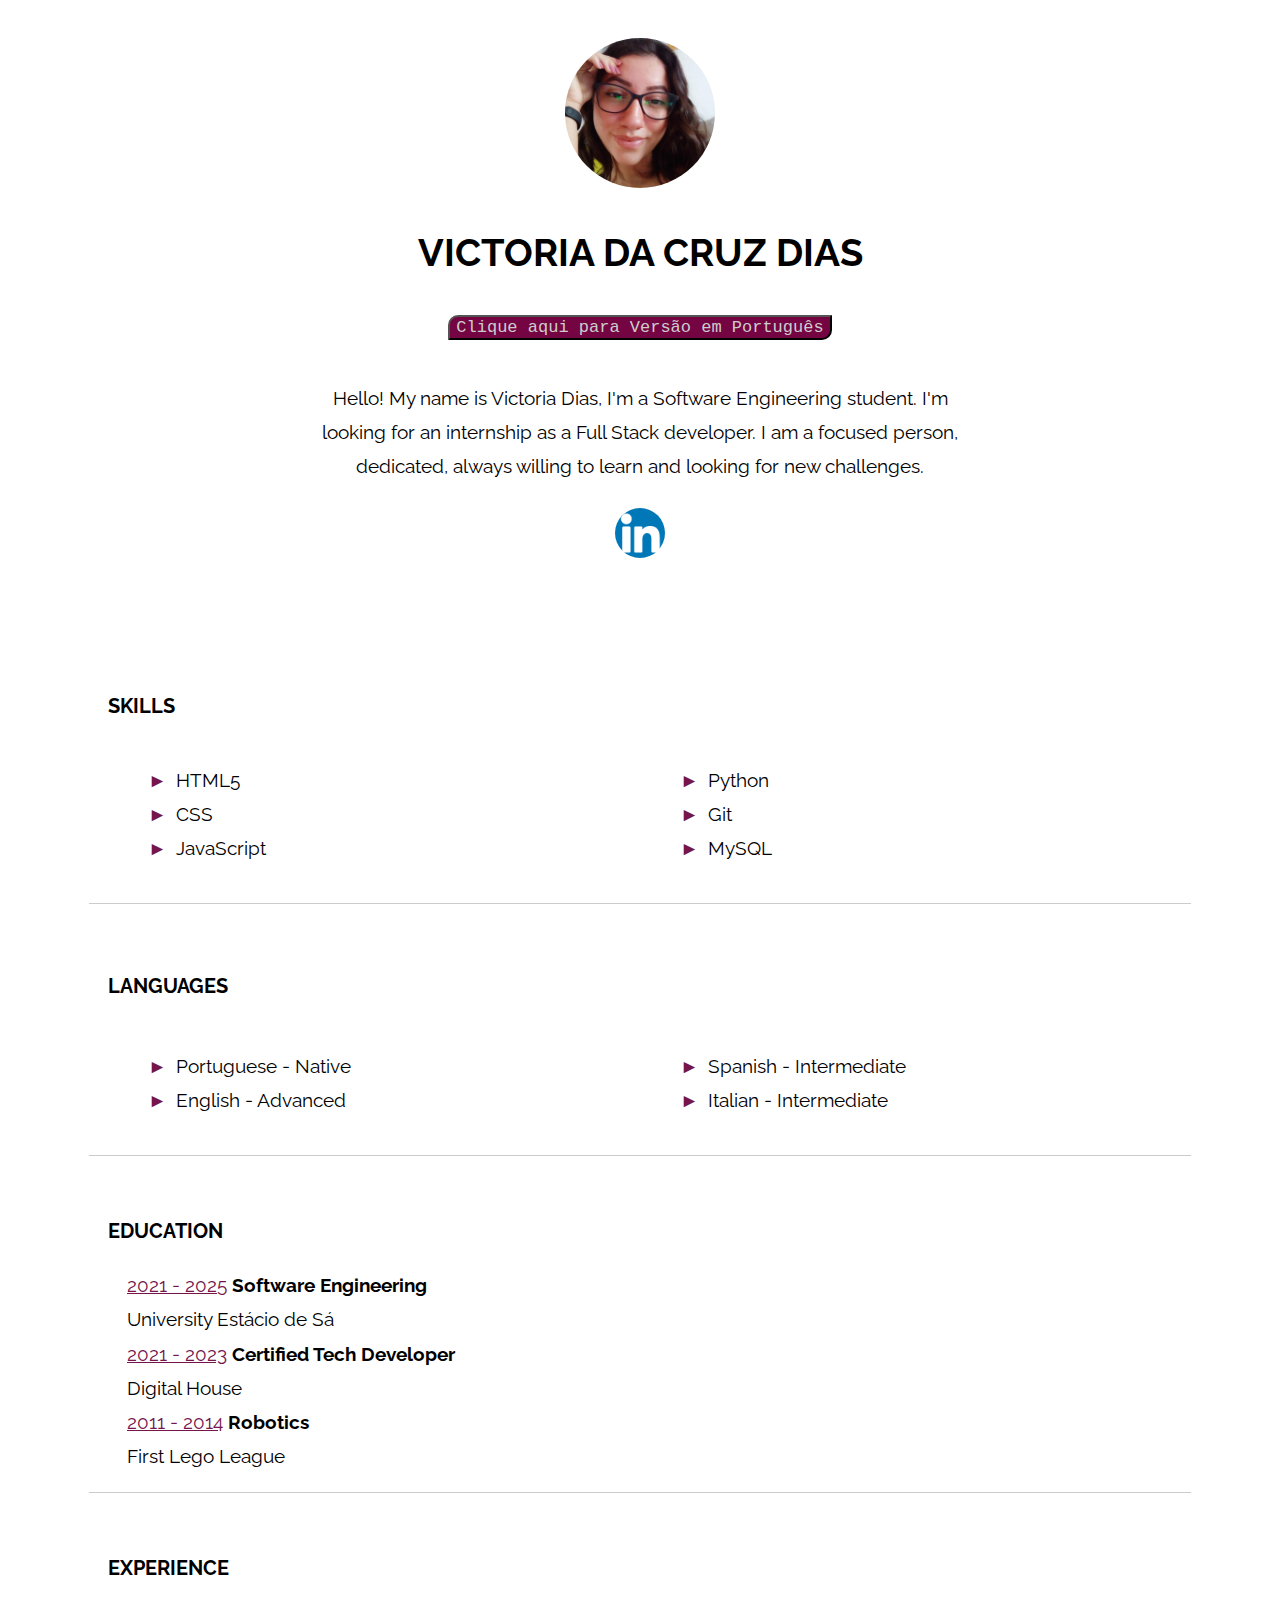
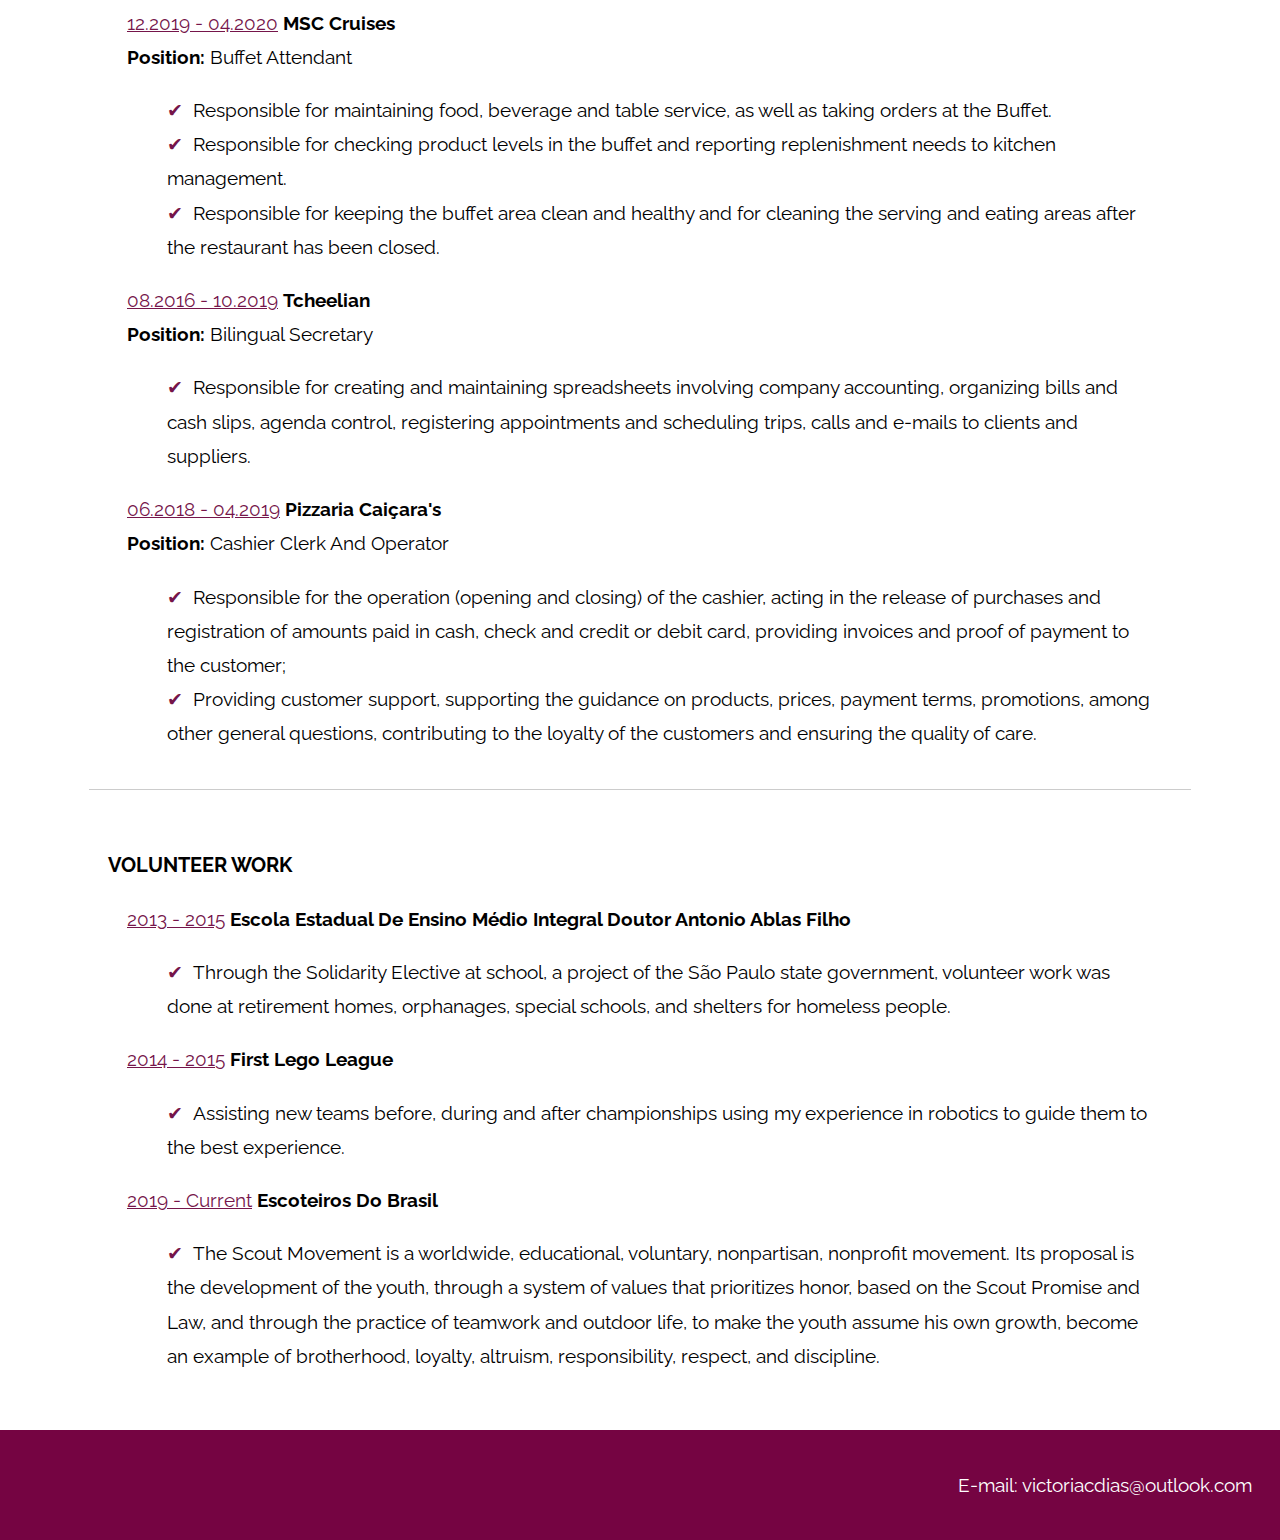
==== english.html @ 97a45410 "English Version" ====
<!DOCTYPE html>
<html>
<head>
  <meta charset="UTF-8">
  <title>CV - Victoria</title>
  <link rel="icon" href="assets/favicon1.ico">
  <meta name="author" content="Victoria da Cruz Dias"/>
  <meta http-equiv="content-language" content="pt-br, en-US"/>
  <meta name="viewport" content="width=device-width, initial-scale=1">
  <link rel="stylesheet" href="https://use.fontawesome.com/releases/v5.0.13/css/all.css" integrity="sha384-DNOHZ68U8hZfKXOrtjWvjxusGo9WQnrNx2sqG0tfsghAvtVlRW3tvkXWZh58N9jp" crossorigin="anonymous">
  <link rel="stylesheet" href="style.css">
</head>

<body>
  <header>
    <div>
      <img src="assets/eu.jpg" />
    </div>
    <h1>Victoria da Cruz Dias</h1>
    <form>
        <a href="index.html">
          <input type="button" value="Clique aqui para Versão em Português" class="botao">
        </a>
    </form>
    <section>
      <p>Hello! My name is Victoria Dias, I'm a Software Engineering student. I'm looking for an internship as a Full Stack developer. I am a focused person, dedicated, always willing to learn and looking for new challenges.</p>
      <a href="https://www.linkedin.com/in/avictoriadias/" target="_blank"><img src="assets/174857.png" class="icone">
      </a>
    </section>
  </header>
  <main>
    <section>
      <h3>SKILLS</h3>
      <div class='skills'>
        <div class='column'>
          <ul>
            <li>HTML5</li>
            <li>CSS</li>
            <li>JavaScript </li>
          </ul>
        </div>
        <div class='column'>
          <ul>
            <li>Python</li>
            <li>Git</li>
            <li>MySQL</li>
          </ul>
        </div>
      </section>
        <section>
          <h4>LANGUAGES</h4>
          <div class='skills'>
            <div class='column'>
              <ul>
                <li>Portuguese - Native</li>
                <li>English - Advanced</li>
              </ul>
            </div>
            <div class='column'>
              <ul>
                <li>Spanish - Intermediate</li>
                <li>Italian - Intermediate</li>
              </ul>
            </div>
        </div>
    </section>

    <section>
      <h3>EDUCATION</h3>
      <article>
        <div class='school'>
          <span>2021 - 2025</span> <strong>Software Engineering</strong>
        </div>
        <div class="descrition">
          University Estácio de Sá
        </div>
      </article>
      <article>
        <div class='school'>
          <span>2021 - 2023</span> <strong>Certified Tech Developer</strong>
        </div>
        <div>
          Digital House
        </div>
      </article>
      <article>
        <div class='school'>
          <span>2011 - 2014</span> <strong>Robotics</strong>
        </div>
        <div>
          First Lego League
        </div>
      </article>
    </section>
    <section>
      <h3>EXPERIENCE</h3>
      <article>
        <div class='job-title'>
          <span>12.2019 - 04.2020</span> <strong>MSC Cruises</strong><br> <strong>Position:</strong> Buffet Attendant
        </div>
        <div>
          <ul class="job-description">
            <li>Responsible for maintaining food, beverage and table service, as well as taking orders at the Buffet.</li>
            <li>Responsible for checking product levels in the buffet and reporting replenishment needs to kitchen management.</li>
            <li>Responsible for keeping the buffet area clean and healthy and for cleaning the serving and eating areas after the restaurant has been closed. </li>
          </ul>
        </div>
      </article>
      <article>
        <div class='job-title'>
          <span>08.2016 - 10.2019</span> <strong>Tcheelian</strong><br> <strong>Position:</strong> Bilingual Secretary
        </div>
        <div>
          <ul class="job-description">
            <li>Responsible for creating and maintaining spreadsheets involving company accounting, organizing bills and cash slips, agenda control, registering appointments and scheduling trips, calls and e-mails to clients and suppliers.</li>
          </ul>
        </div>
      </article>
      <article>
        <div class='job-title'>
          <span>06.2018 - 04.2019</span> <strong>Pizzaria Caiçara's</strong><br> <strong>Position:</strong> Cashier Clerk and Operator
        </div>
        <div>
          <ul class="job-description">
            <li>Responsible for the operation (opening and closing) of the cashier, acting in the release of purchases and registration of amounts paid in cash, check and credit or debit card, providing invoices and proof of payment to the customer;</li>
            <li>Providing customer support, supporting the guidance on products, prices, payment terms, promotions, among other general questions, contributing to the loyalty of the customers and ensuring the quality of care.</li>
          </ul>
        </div>
      </article>
    </section>
    <section>
      <h3>VOLUNTEER WORK</h3>
      <article>
        <div class='job-title'>
          <span>2013 - 2015</span> <strong>Escola Estadual de Ensino Médio Integral Doutor Antonio Ablas Filho</strong><br> 
        </div>
        <div>
          <ul class="job-description">
            <li>Through the Solidarity Elective at school, a project of the São Paulo state government, volunteer work was done at retirement homes, orphanages, special schools, and shelters for homeless people.</li>
          </ul>
        </div>
      </article>
      <article>
        <div class='job-title'>
          <span>2014 - 2015</span> <strong>First Lego League</strong><br> 
        </div>
        <div>
          <ul class="job-description">
            <li>Assisting new teams before, during and after championships using my experience in robotics to guide them to the best experience.</li>
          </ul>
        </div>
      </article>
      <article>
        <div class='job-title'>
          <span>2019 - current</span> <strong>Escoteiros do Brasil</strong><br> 
        </div>
        <div>
          <ul class="job-description">
            <li>The Scout Movement is a worldwide, educational, voluntary, nonpartisan, nonprofit movement. Its proposal is the development of the youth, through a system of values that prioritizes honor, based on the Scout Promise and Law, and through the practice of teamwork and outdoor life, to make the youth assume his own growth, become an example of brotherhood, loyalty, altruism, responsibility, respect, and discipline.</li>
          </ul>
        </div>
      </article>
    </section>
  </main>
  <footer>
    <p>E-mail: victoriacdias@outlook.com</p>
  </footer>
</body>
</html>
---- style.css ----
@import url('https://fonts.googleapis.com/css?family=Raleway');

body {
  margin: 0;
  font-family: 'Raleway';
  font-size: 19px;
  line-height: 1.8em;
}

.botao {
  background-color: #750442;
  color: #ccc;
  border-radius: 10px 0;
  font-size: 17px;
  font-family: 'Courier New', Courier, monospace;
}

a {
  color: #75154a;
  text-decoration: none;
}

a:hover {
  opacity: 0.5;
}

article {
  padding:0 1em;
}

section{
  margin: 1em;
  padding: 1em;
  color: black;
}

header, main, footer {
  margin: 0 auto;
}

header {
  padding: 2em;
  text-align: center;
  background-image: url('./img/bg.jpg');
  background-size: cover;
  background-position: fixed;
  color: white;
}

header section {
  margin: 0 auto;
  max-width: 640px;
}

header img {
  border-radius: 50%;
  max-width: 150px;
}

h1 {
  text-transform: uppercase;
  margin: 1em 0;
  color: black;
}

h3 {
  text-transform: uppercase;
}

h3, h4 {
  font-weight: bold;
  font-size: 20px;
}

main {
  max-width: 1140px;
}

main section:not(:last-child) {
  border-bottom: 1px solid #ccc;
}

.icone {
  border: 1px solid white;
  font-size: 1.5em;
  width: 50px;
  height: 50px;
  line-height: 10px;
  margin: 5px;
  text-align: center;
}

a .fab {
  color: white;
}

.course, .skills {
  display: -ms-flexbox;
  display: flex;
  -ms-flex-wrap: wrap;
  flex-wrap: wrap;
}

.course .title {
  color: #75154a;
  -ms-flex: 0 0 33.3%;
  flex: 0 0 33.3%;
  max-width: 33%;
}

.course .descrition {
  -ms-flex: 0 0 66.6%;
  flex: 0 0 66.6%;
  max-width: 66.6%;
}

.course .descrition p {
  padding-left: 1em;
}

.skills .column {
  -ms-flex: 0 0 50%%;
  flex: 0 0 50%;
  max-width: 50%;
}

.skills .column ul, ul.job-description {
  list-style-type: none;
}

.skills .column ul > li:before {
  content: "►";
  padding-right: 0.5em;
  color: #75154a;
}

.school, .job-title {
  text-transform: capitalize;
}

.school span, .job-title span {
  color: #75154a;
  text-decoration: underline;
}

ul.job-description li:before{
  content: "✔";
  padding-right: 0.5em;
  color: #75154a;
}

footer {
 padding: 1em 1.5em;
 background: #750442;
 color: white;
 text-align: right;
}

@media only screen and (max-width: 768px) {
  .course {
    display: block;
  }

  .course .title, .course .descrition {
    max-width: 100%;
  }
}

@media only screen and (max-width: 576px) {
  .skills {
    display: block;
  }

  .skills .column {
    max-width: 100%;
  }

  footer {
    text-align: center;
  }
}
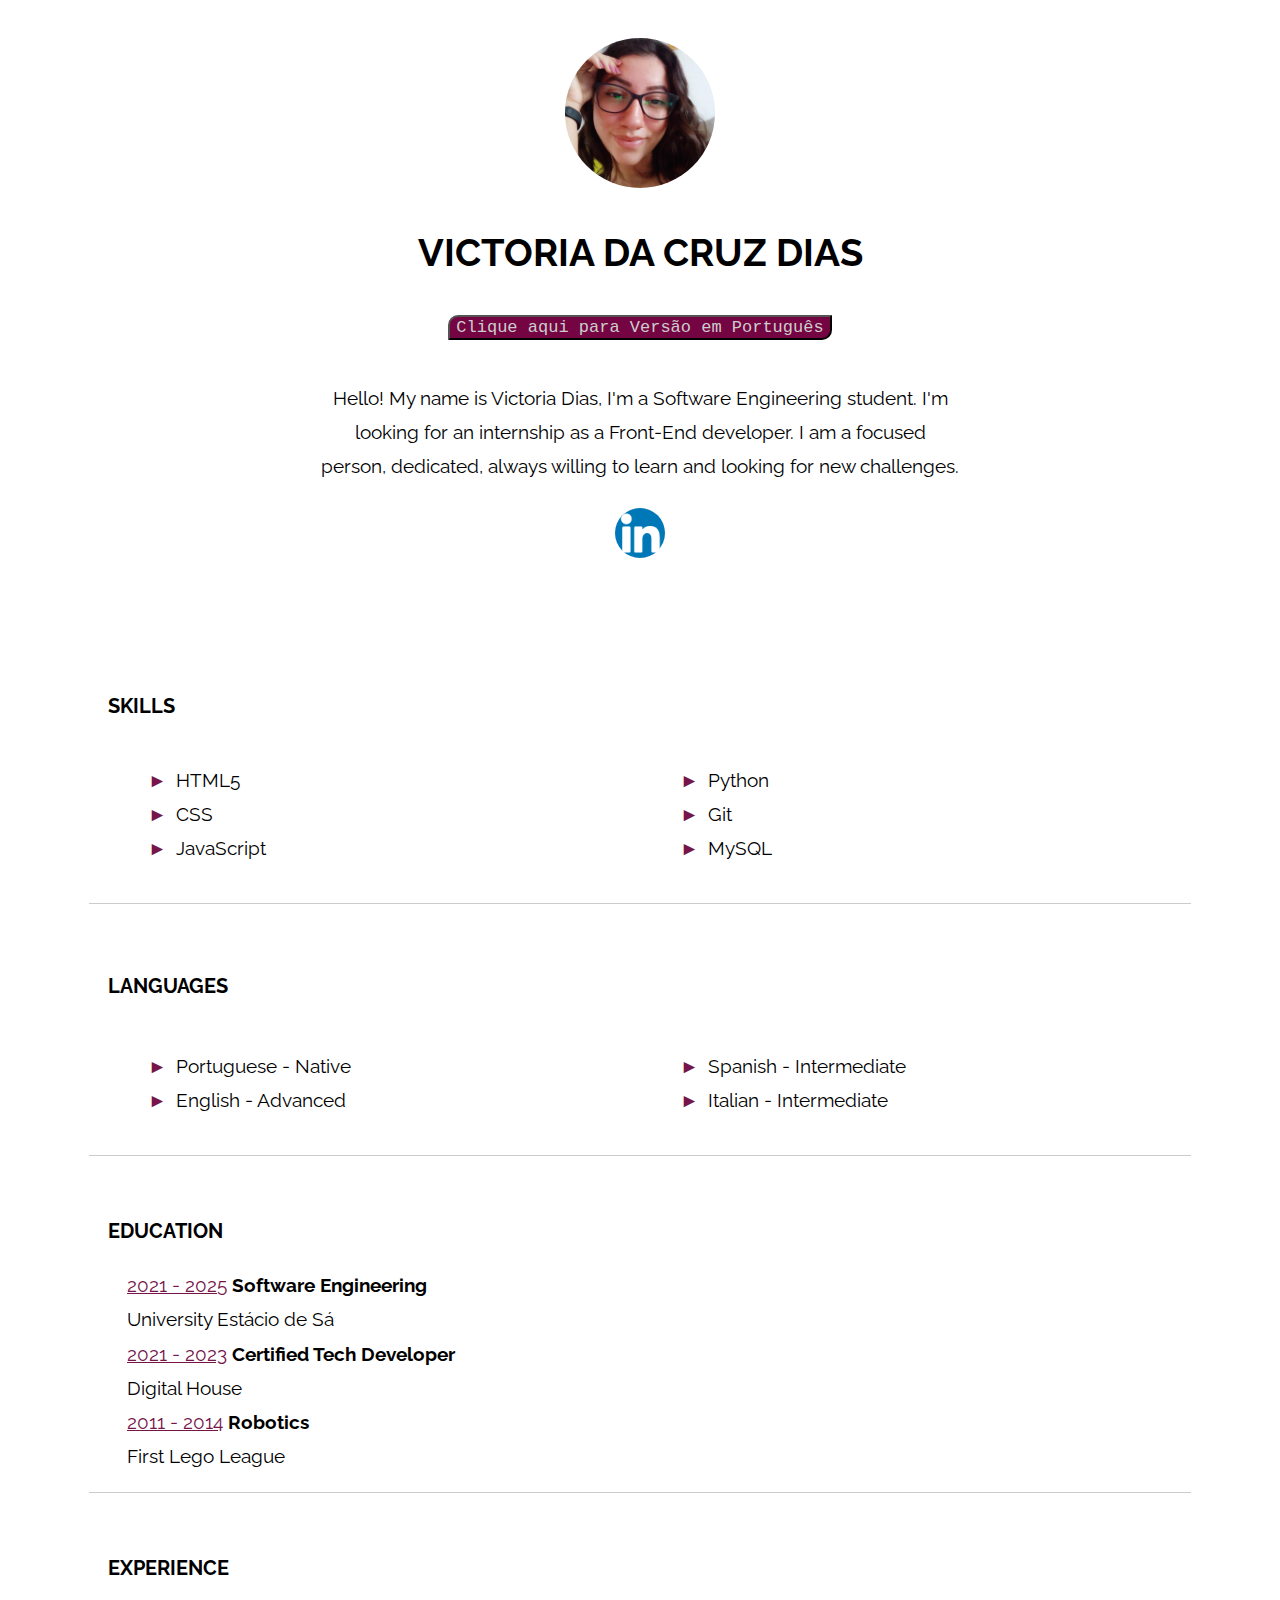
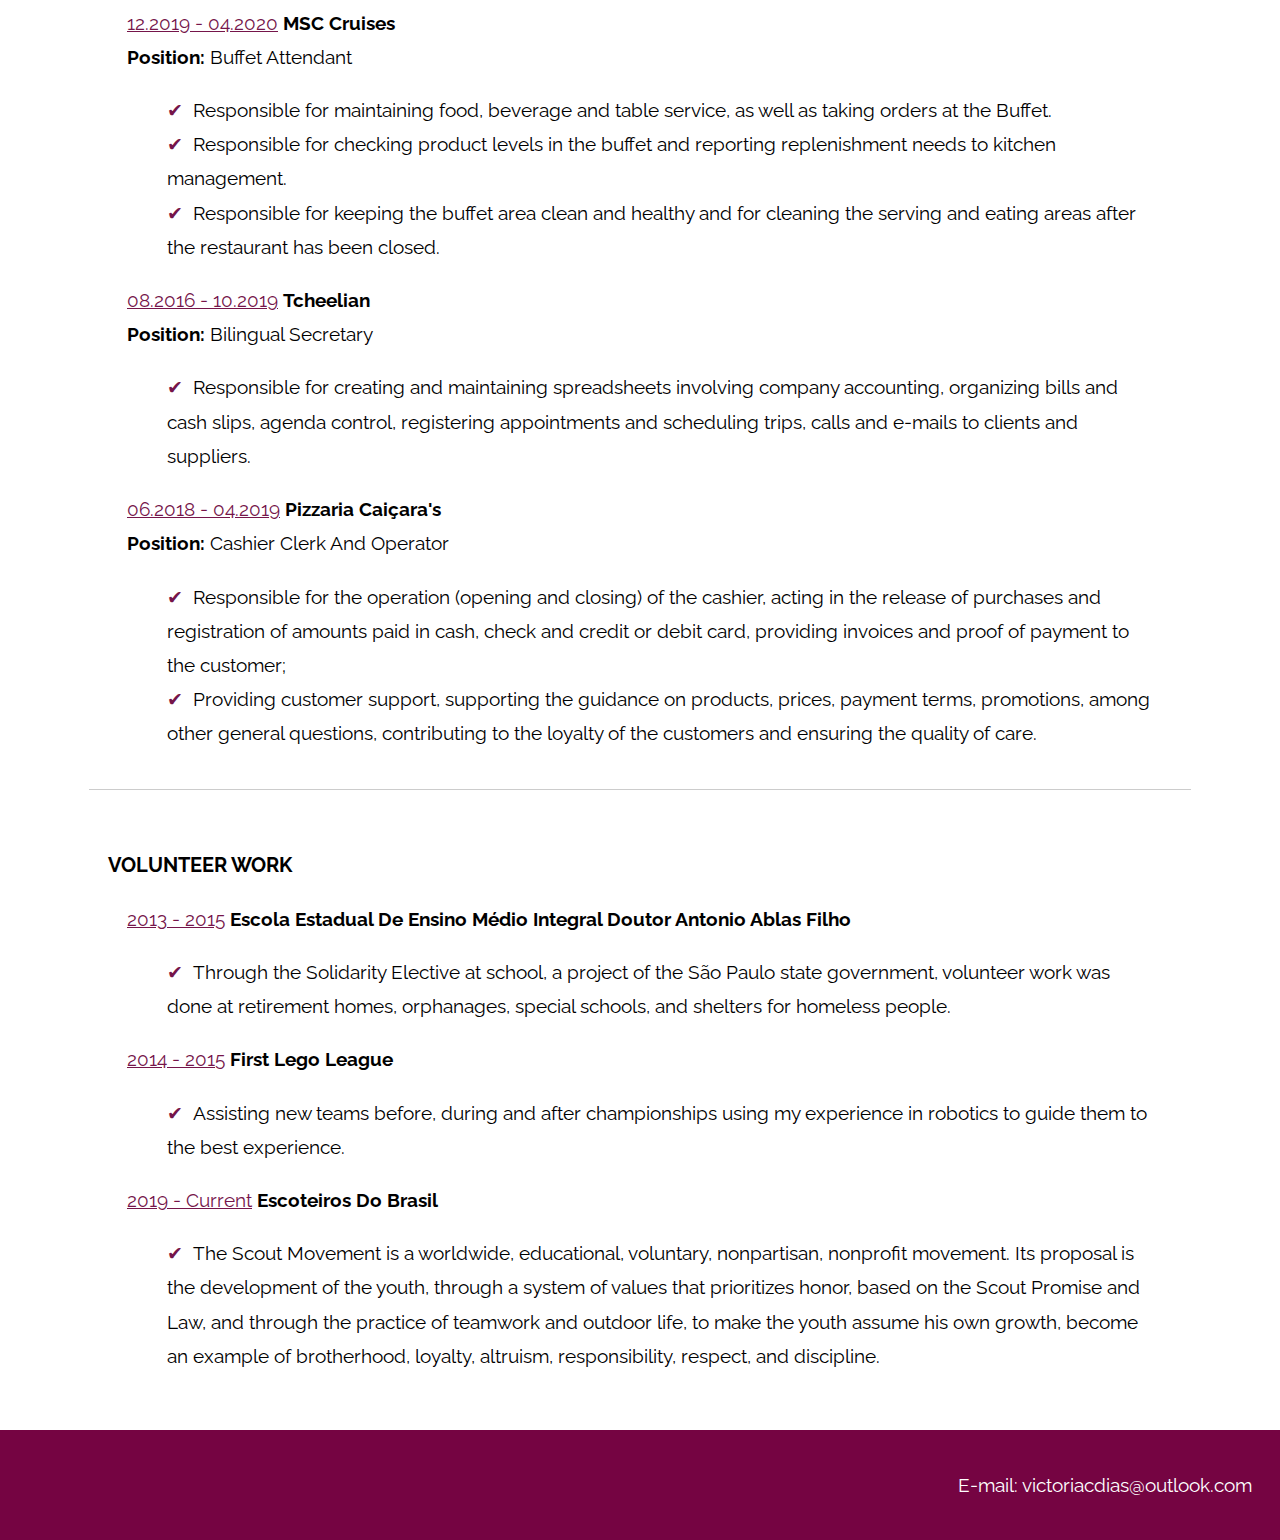
==== commit 46f9e216: "Atualizações" ====
--- a/english.html
+++ b/english.html
@@ -23,7 +23,7 @@
         </a>
     </form>
     <section>
-      <p>Hello! My name is Victoria Dias, I'm a Software Engineering student. I'm looking for an internship as a Full Stack developer. I am a focused person, dedicated, always willing to learn and looking for new challenges.</p>
+      <p>Hello! My name is Victoria Dias, I'm a Software Engineering student. I'm looking for an internship as a Front-End developer. I am a focused person, dedicated, always willing to learn and looking for new challenges.</p>
       <a href="https://www.linkedin.com/in/avictoriadias/" target="_blank"><img src="assets/174857.png" class="icone">
       </a>
     </section>
